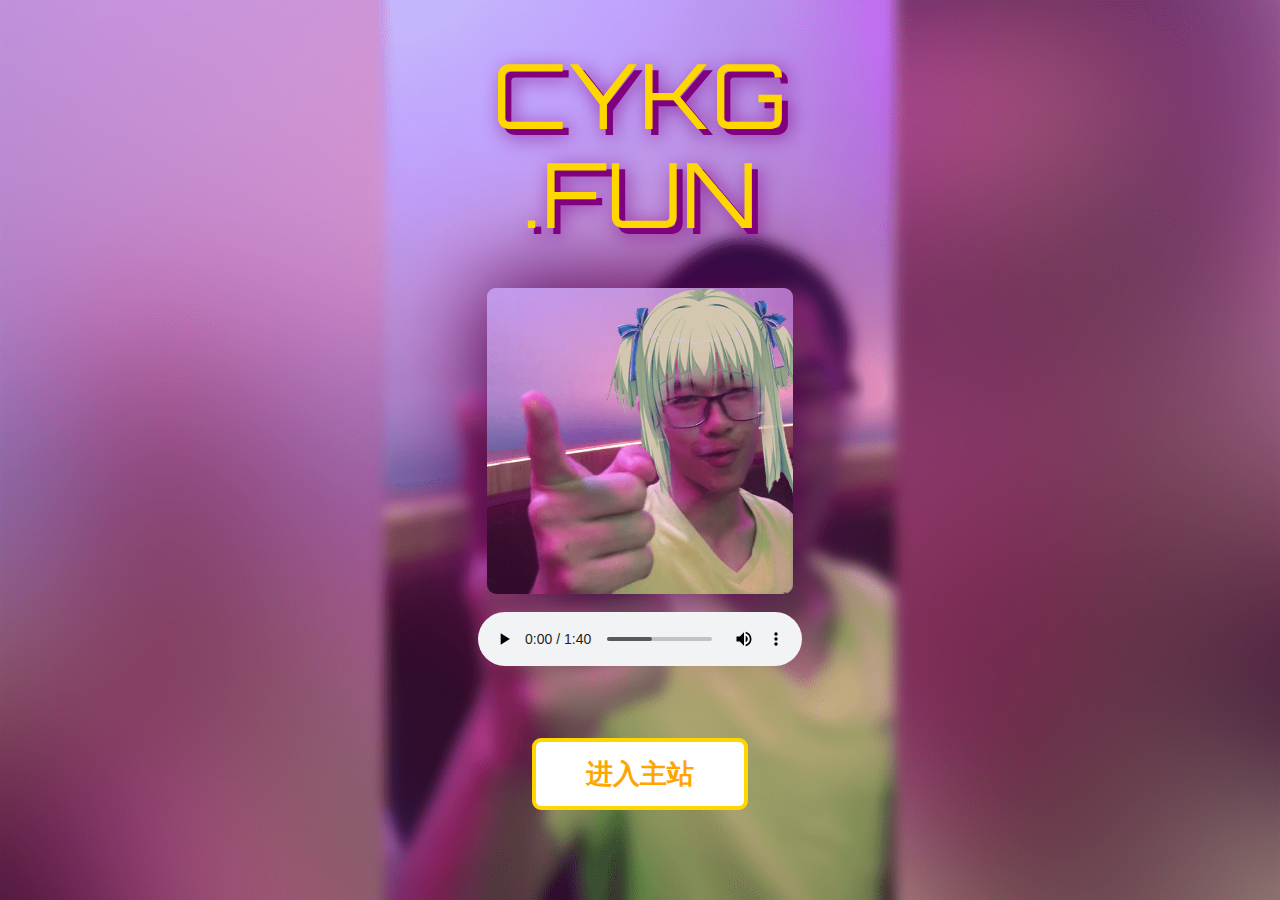
==== index.html @ c64ff3b0 "oshit a little fix" ====
<!DOCTYPE html>
<html lang="zh-Hans-CN">
    <head>
        <meta charset="UTF-8" />
        <meta name="viewport" content="width=device-width, initial-scale=1.0" />
        <title>CYKG.FUN</title>
        <link rel="preconnect" href="https://fonts.googleapis.com" />
        <link rel="preconnect" href="https://fonts.gstatic.com" crossorigin />
        <link href="https://fonts.googleapis.com/css2?family=Orbitron:wght@900&display=swap" rel="stylesheet" />
        <link rel="stylesheet" type="text/css" href="src/style.css" />
        <link rel="icon" href="src/favicon.ico" />
    </head>

    <body>
        <div id="title">
            <p id="title-font">CYKG</p>
            <p id="title-font">.FUN</p>
        </div>
        <img id="cykg" src="src/cykg.png" onclick="playAudio()" alt="丛雨KG" height="400vh" />
        <audio id="audio" controls loop metadata src="src/slbk.mp3"></audio>
        <button onclick='location.href=("https://space.cykg.fun")'>进入主站</button>

        <script>
            const audio = document.getElementById("audio");
            function playAudio() {
                audio.play();
            }
        </script>
    </body>
</html>
---- src/style.css ----
html {
    height: 100%;
}

body {
    margin: 0;
    height: 100%;
    background: url(bg.png) no-repeat;
    background-size: cover;
    background-position: center center;
}

#title {
    text-align: center;
    font-family: Orbitron;
    font-size: 10vh;
    line-height: 1vh;
    color: gold;
    text-shadow: 0.4rem 0.4rem rgb(128, 0, 128),
                 0.4rem 0.4rem 1.2rem rgb(128, 0, 128);
    padding-top: 10vh;
}

#title-font {
    margin-top: 0;
}

#cykg {
    display: block;
    margin: auto;
    height: 34vh;
    border-radius: 1vh;
    box-shadow: 0 0 10vh 1vh rgb(80, 0, 80);
    cursor: pointer;
}

audio {
    display: block;
    margin: auto;
    margin-top: 2vh;
    height: 6vh;
    width: 36vh;
}

button {
    display: block;
    width: 24vh;
    height: 8vh;
    margin: auto;
    margin-top: 8vh;
    padding: 0.8vh;
    color: orange;
    background-color: white;
    border: 0.5vh solid gold;
    border-radius: 1vh;
    font-size: 3vh;
    font-weight: bold;
    transition-duration: 0.2s;
    cursor: pointer;
}

button:hover {
    background-color: gold;
    color: white;
    box-shadow: 0 2vh 4vh 0 rgba(80, 0, 80, 0.6);
}
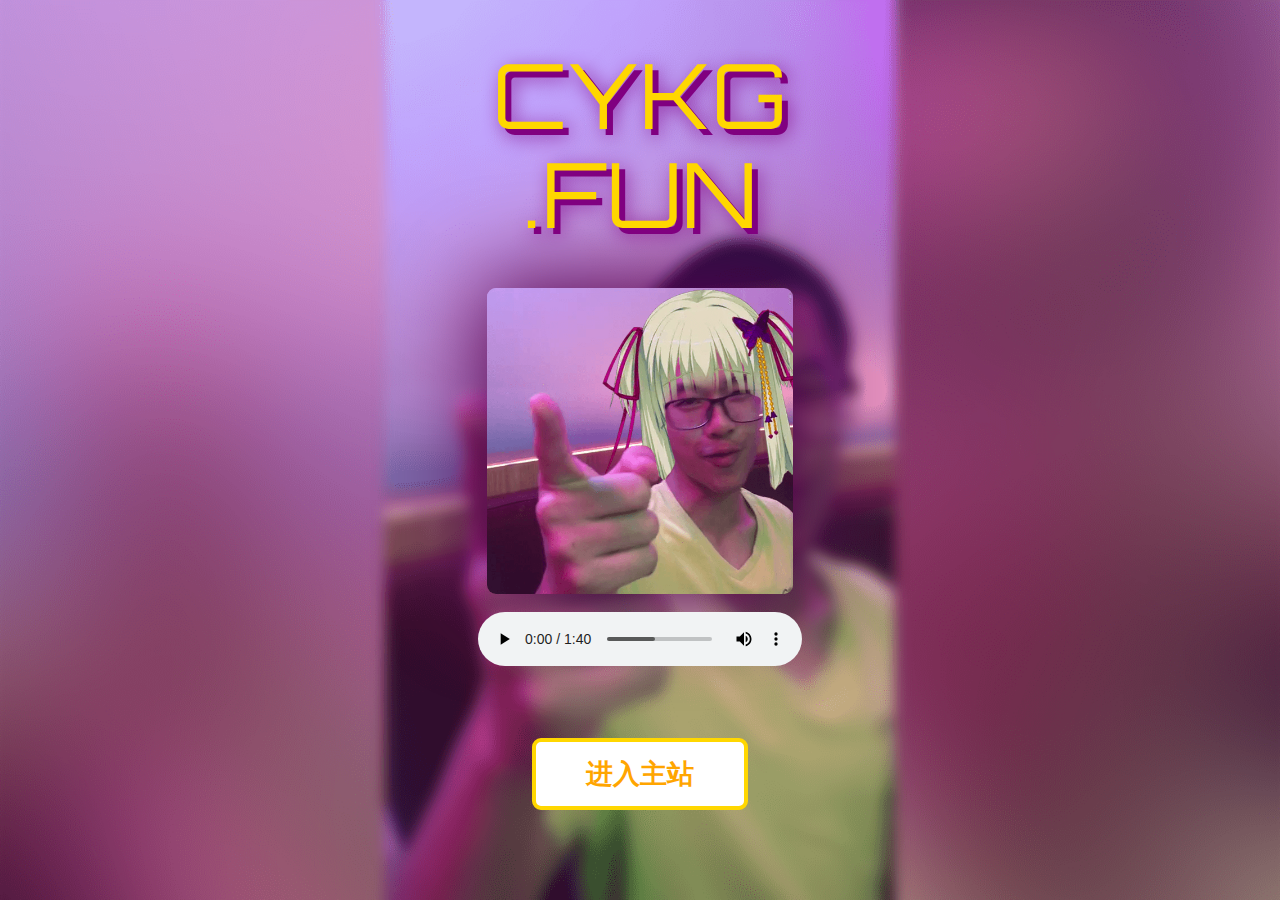
==== commit 3b77ea26: "fix" ====
--- a/index.html
+++ b/index.html
@@ -4,11 +4,15 @@
         <meta charset="UTF-8" />
         <meta name="viewport" content="width=device-width, initial-scale=1.0" />
         <title>CYKG.FUN</title>
-        <link rel="preconnect" href="https://fonts.googleapis.com" />
-        <link rel="preconnect" href="https://fonts.gstatic.com" crossorigin />
-        <link href="https://fonts.googleapis.com/css2?family=Orbitron:wght@900&display=swap" rel="stylesheet" />
+        <link href="https://fonts.loli.net/css2?family=Orbitron:wght@900&display=swap" rel="stylesheet" />
         <link rel="stylesheet" type="text/css" href="src/style.css" />
         <link rel="icon" href="src/favicon.ico" />
+        <script>
+            document.onload = () => {
+                const month = new Date().getMonth();
+                if(month < 3) location.href = "/newyr.html"
+            }
+        </script>
     </head>
 
     <body>
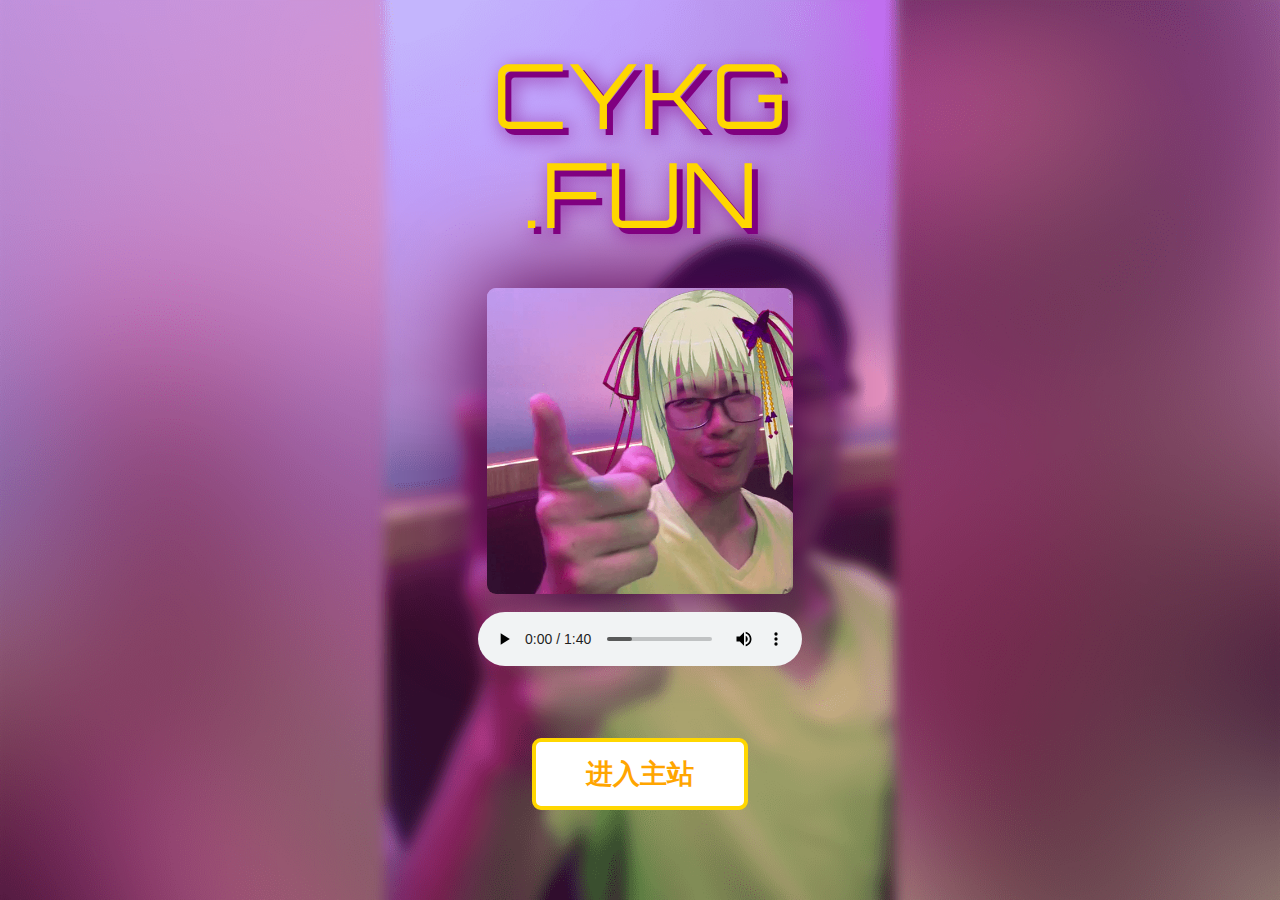
==== commit f2167660: "danm" ====
--- a/index.html
+++ b/index.html
@@ -1,18 +1,16 @@
 <!DOCTYPE html>
 <html lang="zh-Hans-CN">
     <head>
+        <script>
+            const month = new Date().getMonth();
+            if(month < 3) location.href = "/newyr.html"
+        </script>
         <meta charset="UTF-8" />
         <meta name="viewport" content="width=device-width, initial-scale=1.0" />
         <title>CYKG.FUN</title>
         <link href="https://fonts.loli.net/css2?family=Orbitron:wght@900&display=swap" rel="stylesheet" />
         <link rel="stylesheet" type="text/css" href="src/style.css" />
         <link rel="icon" href="src/favicon.ico" />
-        <script>
-            document.onload = () => {
-                const month = new Date().getMonth();
-                if(month < 3) location.href = "/newyr.html"
-            }
-        </script>
     </head>
 
     <body>
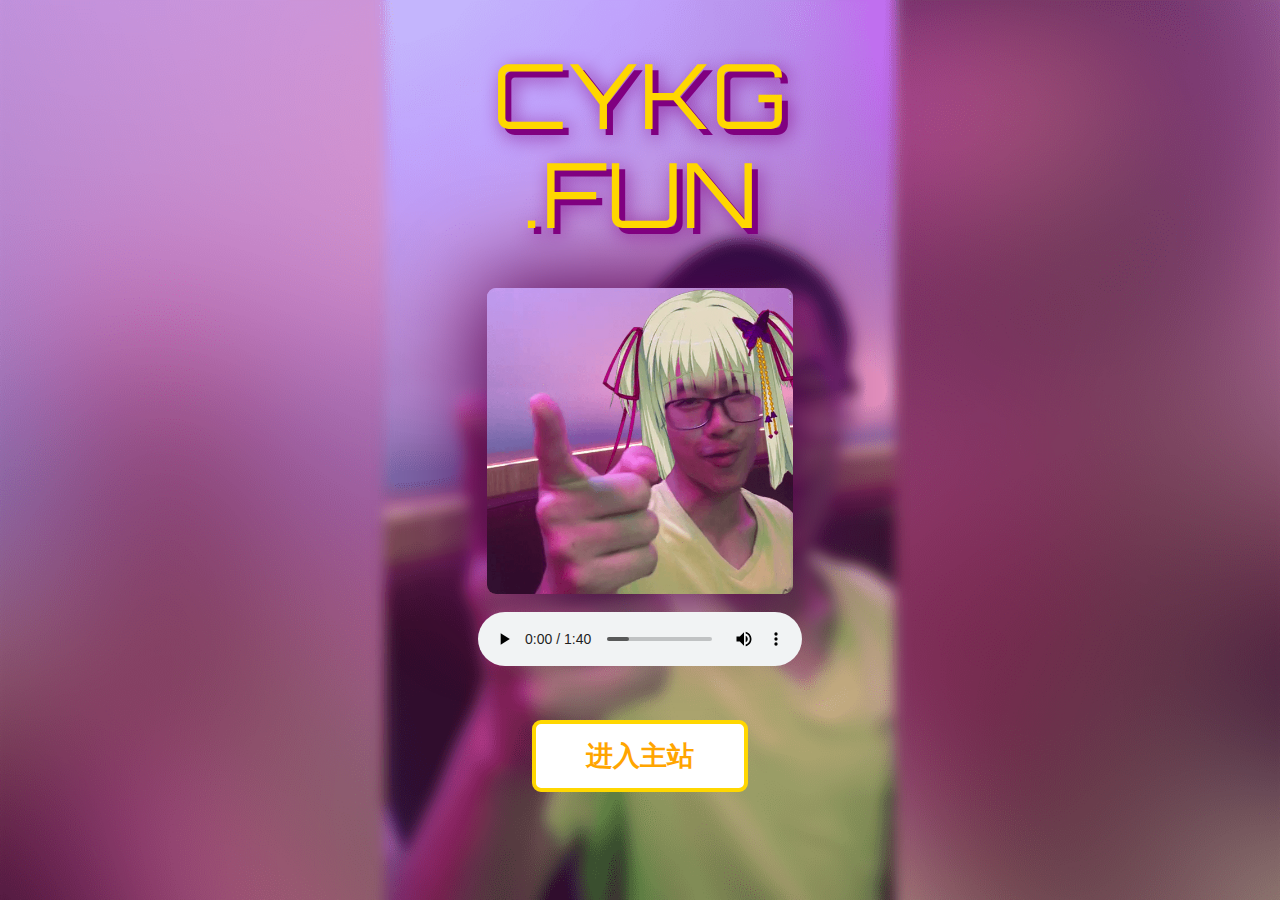
==== commit f3884a58: "Happy Birthday!" ====
--- a/index.html
+++ b/index.html
@@ -2,8 +2,9 @@
 <html lang="zh-Hans-CN">
     <head>
         <script>
-            const month = new Date().getMonth();
-            if(month < 3) location.href = "/newyr.html"
+            const date = new Date();
+            if(date.getMonth() < 2) location.href = "/newyr.html"
+            if(date.getMonth() == 2 || date.getDate() == 10) location.href = "/birth.html"
         </script>
         <meta charset="UTF-8" />
         <meta name="viewport" content="width=device-width, initial-scale=1.0" />
--- a/src/style.css
+++ b/src/style.css
@@ -16,7 +16,7 @@
     font-size: 10vh;
     line-height: 1vh;
     color: gold;
-    text-shadow: 0.4rem 0.4rem rgb(128, 0, 128),
+    text-shadow: 0.4rem 0.4rem #800080,
                  0.4rem 0.4rem 1.2rem rgb(128, 0, 128);
     padding-top: 10vh;
 }
@@ -47,7 +47,7 @@
     width: 24vh;
     height: 8vh;
     margin: auto;
-    margin-top: 8vh;
+    margin-top: 6vh;
     padding: 0.8vh;
     color: orange;
     background-color: white;
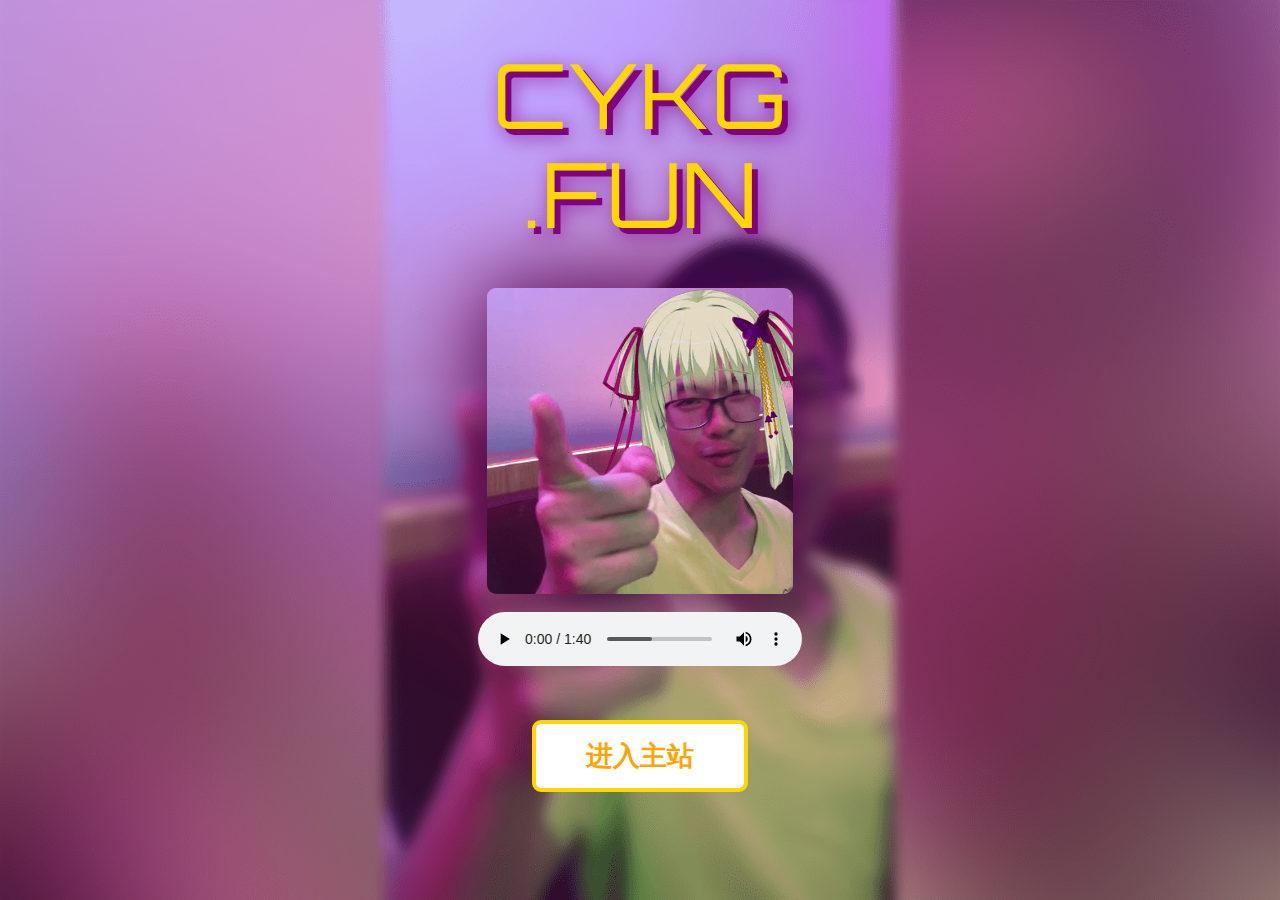
==== commit 0908a95e: "small fix 4 loading speed" ====
--- a/index.html
+++ b/index.html
@@ -5,6 +5,7 @@
             const date = new Date();
             if(date.getMonth() < 2) location.href = "/newyr.html"
             if(date.getMonth() == 2 || date.getDate() == 10) location.href = "/birth.html"
+
         </script>
         <meta charset="UTF-8" />
         <meta name="viewport" content="width=device-width, initial-scale=1.0" />
@@ -24,6 +25,7 @@
         <button onclick='location.href=("https://space.cykg.fun")'>进入主站</button>
 
         <script>
+            document.body.setAttribute('style', 'background: url(src/bg.png) no-repeat;background-size: cover;background-position: center center;')
             const audio = document.getElementById("audio");
             function playAudio() {
                 audio.play();
--- a/src/style.css
+++ b/src/style.css
@@ -5,7 +5,7 @@
 body {
     margin: 0;
     height: 100%;
-    background: url(bg.png) no-repeat;
+    
     background-size: cover;
     background-position: center center;
 }
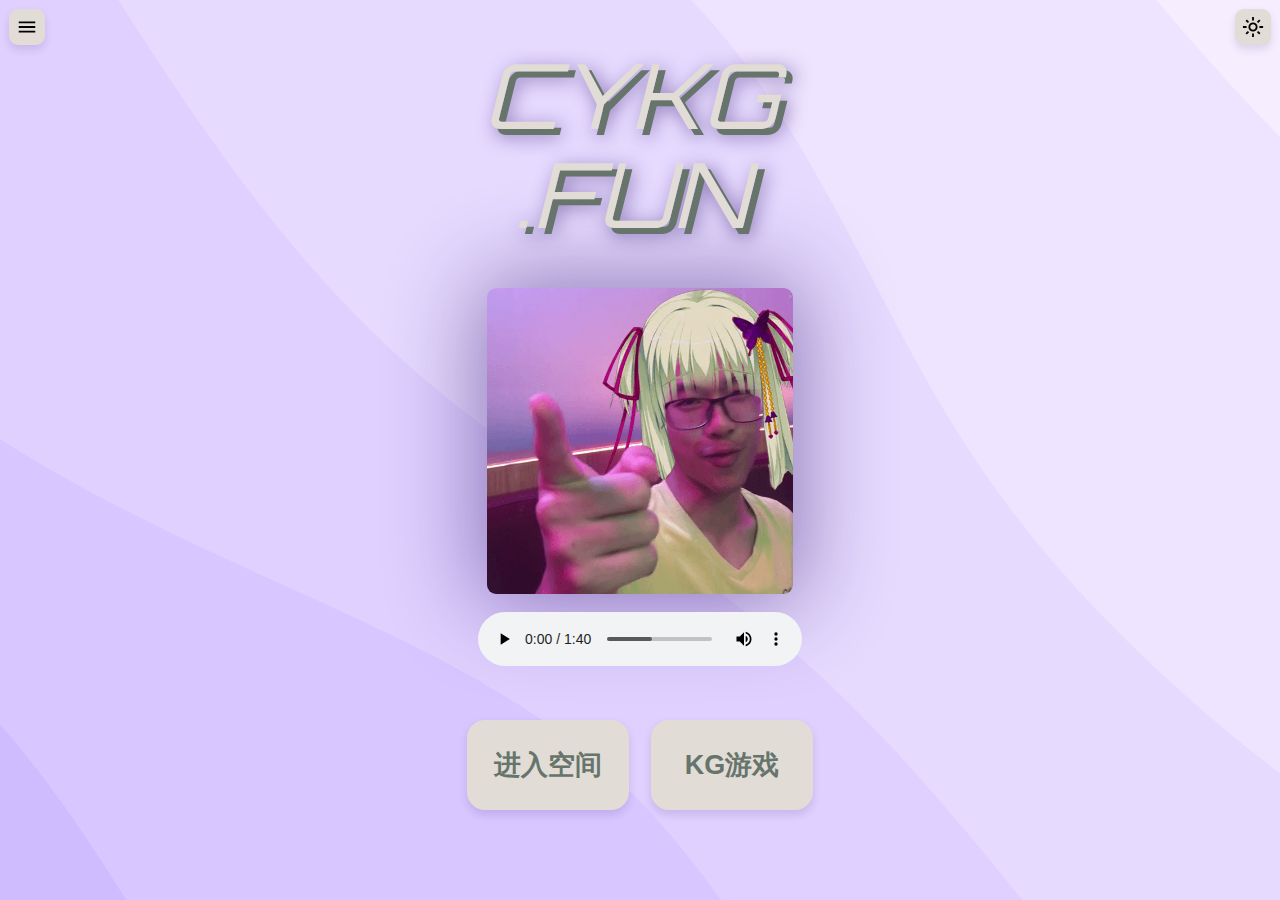
==== commit 6d93c925: "New Design" ====
--- a/index.html
+++ b/index.html
@@ -1,35 +1,21 @@
-<!DOCTYPE html>
-<html lang="zh-Hans-CN">
-    <head>
-        <script>
-            const date = new Date();
-            if(date.getMonth() < 2) location.href = "/newyr.html"
-            if(date.getMonth() == 2 || date.getDate() == 10) location.href = "/birth.html"
-
-        </script>
-        <meta charset="UTF-8" />
-        <meta name="viewport" content="width=device-width, initial-scale=1.0" />
-        <title>CYKG.FUN</title>
-        <link href="https://fonts.loli.net/css2?family=Orbitron:wght@900&display=swap" rel="stylesheet" />
-        <link rel="stylesheet" type="text/css" href="src/style.css" />
-        <link rel="icon" href="src/favicon.ico" />
-    </head>
-
-    <body>
-        <div id="title">
-            <p id="title-font">CYKG</p>
-            <p id="title-font">.FUN</p>
-        </div>
-        <img id="cykg" src="src/cykg.png" onclick="playAudio()" alt="丛雨KG" height="400vh" />
-        <audio id="audio" controls loop metadata src="src/slbk.mp3"></audio>
-        <button onclick='location.href=("https://space.cykg.fun")'>进入主站</button>
-
-        <script>
-            document.body.setAttribute('style', 'background: url(src/bg.png) no-repeat;background-size: cover;background-position: center center;')
-            const audio = document.getElementById("audio");
-            function playAudio() {
-                audio.play();
-            }
-        </script>
-    </body>
-</html>
+<!DOCTYPE html>
+<html lang="zh-Hans-CN">
+
+<head>
+    <meta charset="UTF-8">
+    <meta name="viewport" content="width=device-width, initial-scale=1.0">
+    <title>CYKG.FUN</title>
+    <script>
+        const date = new Date();
+        if (date.getMonth() < 2) { location.href = "/newyr.html" }
+        else
+            if (date.getMonth() == 2 && date.getDate() == 10) { location.href = "/birth.html" }
+            else location.href = "/main.html"
+    </script>
+</head>
+
+<body>
+
+</body>
+
+</html>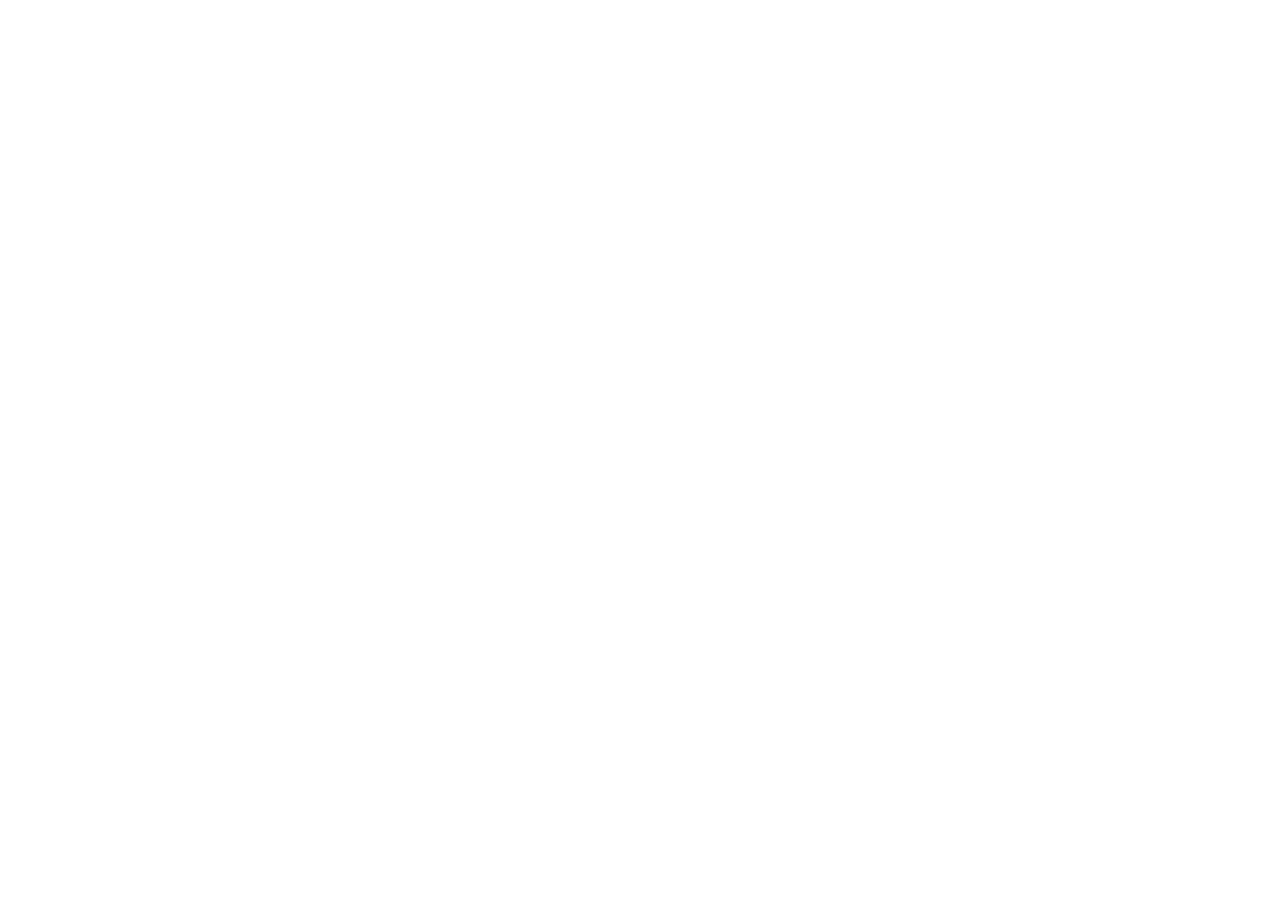
==== commit c9d46aae: "site migration" ====
--- a/index.html
+++ b/index.html
@@ -7,10 +7,10 @@
     <title>CYKG.FUN</title>
     <script>
         const date = new Date();
-        if (date.getMonth() < 2) { location.href = "/newyr.html" }
+        if (date.getMonth() < 2) { location.href = "https://"+window.location.host+"/newyr.html" }
         else
-            if (date.getMonth() == 2 && date.getDate() == 10) { location.href = "/birth.html" }
-            else location.href = "/main.html"
+            if (date.getMonth() == 2 && date.getDate() == 10) { location.href = "https://"+window.location.host+"/birth.html" }
+            else location.href = "https://"+window.location.host+"/main.html"
     </script>
 </head>
 
